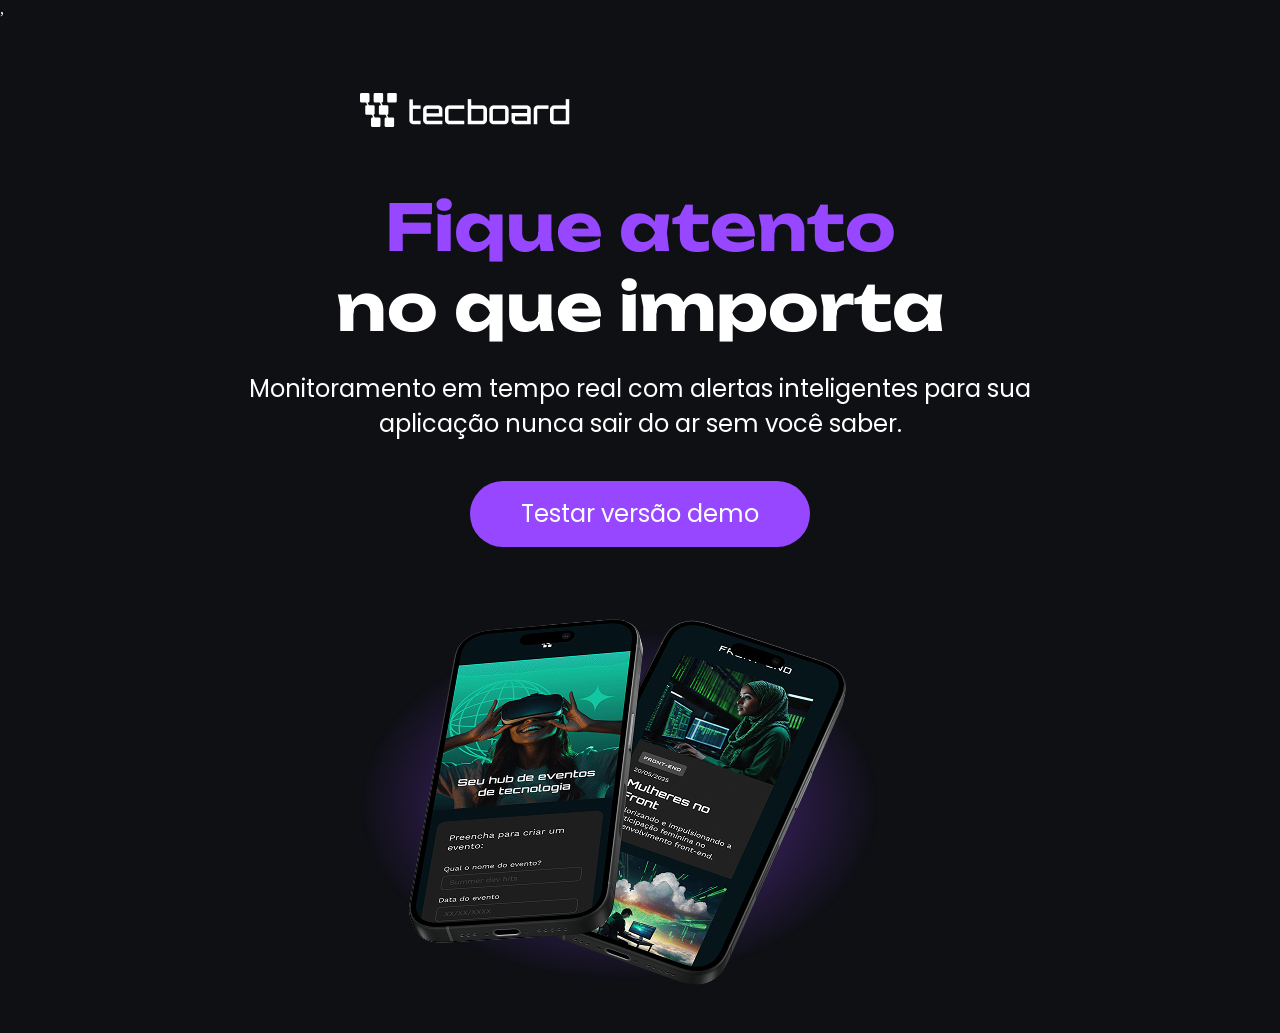
==== index.html @ 9979970d "modification of title" ====
<!DOCTYPE html>
<html lang="pt-br">
<head>
    <meta charset="UTF-8">
    <meta name="viewport" content="width=device-width, initial-scale=1.0">
    <link rel="icon" href="favicon-tecboard-roxo.svg" type="image/svg+xml">
    <link rel="stylesheet" href="css/style.css"> 
    <title>Tecboard</title>
</head>
<body>
    ,<header>
        <img src="Logo-tecboard-branca.png" alt="Logo tecboard na cor branca">
    </header>
    

    <main>
        <section>
            <h1 ><span>Fique atento  </span> <br> no que importa</h1>
            <p >Monitoramento em tempo real com alertas inteligentes para sua aplicação nunca sair do ar sem você saber.</p>
            <a href="#">Testar versão demo</a>
            <img src="celularessobrepostos-desktop.png" alt="Dois celulares pretos sobrepostos com uma sombra roxa sob eles">
        </section>
    </main>
</body>
</html>
---- css/style.css ----
@font-face {
    font-family: "Unbounded";
    src: url("../fontes/Unbounded-Bold.ttf")
    format("truetype");
    font-weight: 700;
    font-style: normal;
    font-display: swap;
}

@font-face {
    font-family: "Poppins";
    src: url("../fontes/Poppins-Regular.ttf")
    format("truetype");
    font-weight: 400;
    font-style: normal;
    font-display: swap;
}


* {
    margin: 0;
    padding: 0;
}

body {
    background-color: #0E1014;
    color: #FFFFFF;
}

header img { 
    display: block;
    margin: 75px 0 0 360px;

}

h1 {
    font-size: 64px;
    font-family: "Unbounded", sans-serif;
    text-align: center;
    margin-top: 60px;
    
}

p {
    font-family: "Poppins", sans-serif;
    font-size: 24px;
    text-align: center;
    width: 792px;
    margin: 24px auto 0;
    
}
h1 span {
    color: #9747FF;
    
}


a {
    color: #FFFFFF;
    font-family: "Poppins", sans-serif;
    font-size: 24px;
    text-decoration: none;
    background-color: #9747FF;
    display: block;
    width: 340px;
    height: 66px;
    line-height: 66px;
    text-align: center;
    border-radius: 36px;
    margin: 40px auto; 
}

a:hover {
    background-color: #8233E8;
}


section img {
    display: block;
    width: 792px;
    height: 446px;
    margin: 0 auto;
}


@media(max-width: 768px) {

    header img {
        margin: 65px 0 0 60px;
    }

    p {
        width: 648px;
    }

}

@media(max-width: 375px) {

    header img {
        margin: 32px 0 0 16px;
    }


    h1 {
        font-size: 40px;
    }

    p {
        font-size: 20px;
        width: 341px;
        height: 120px;
    }

    a {
        font-size: 20px;
        width: 251px;
        height: 68px;
    }

    section img {
        width: 341px;
        height: 230px;
    }
}
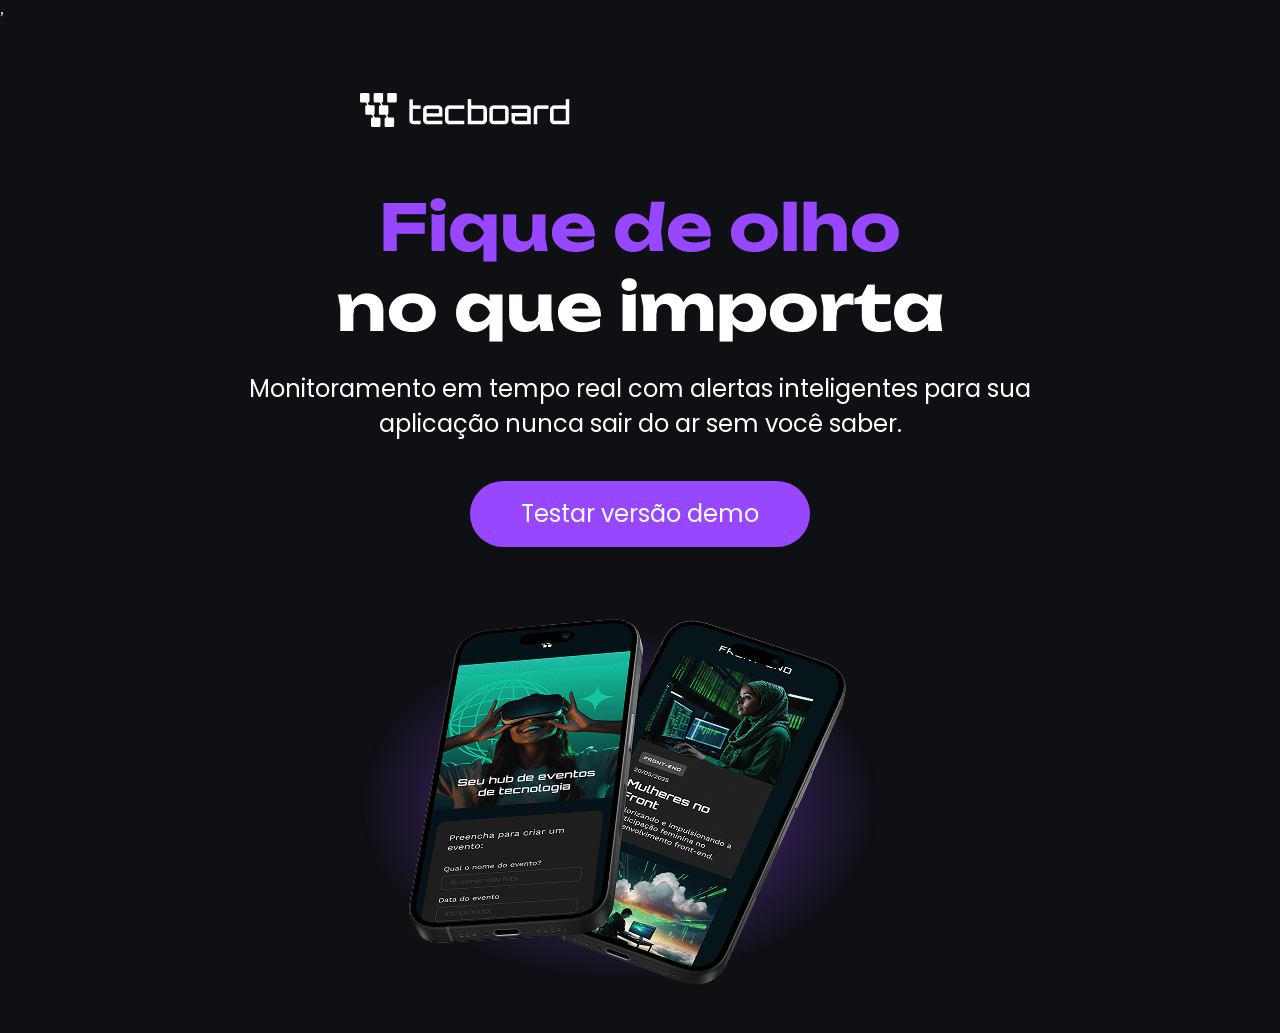
==== commit d058ee0b: "redoing the function" ====
--- a/index.html
+++ b/index.html
@@ -15,7 +15,7 @@
 
     <main>
         <section>
-            <h1 ><span>Fique atento  </span> <br> no que importa</h1>
+            <h1 ><span>Fique de olho </span> <br> no que importa</h1>
             <p >Monitoramento em tempo real com alertas inteligentes para sua aplicação nunca sair do ar sem você saber.</p>
             <a href="#">Testar versão demo</a>
             <img src="celularessobrepostos-desktop.png" alt="Dois celulares pretos sobrepostos com uma sombra roxa sob eles">
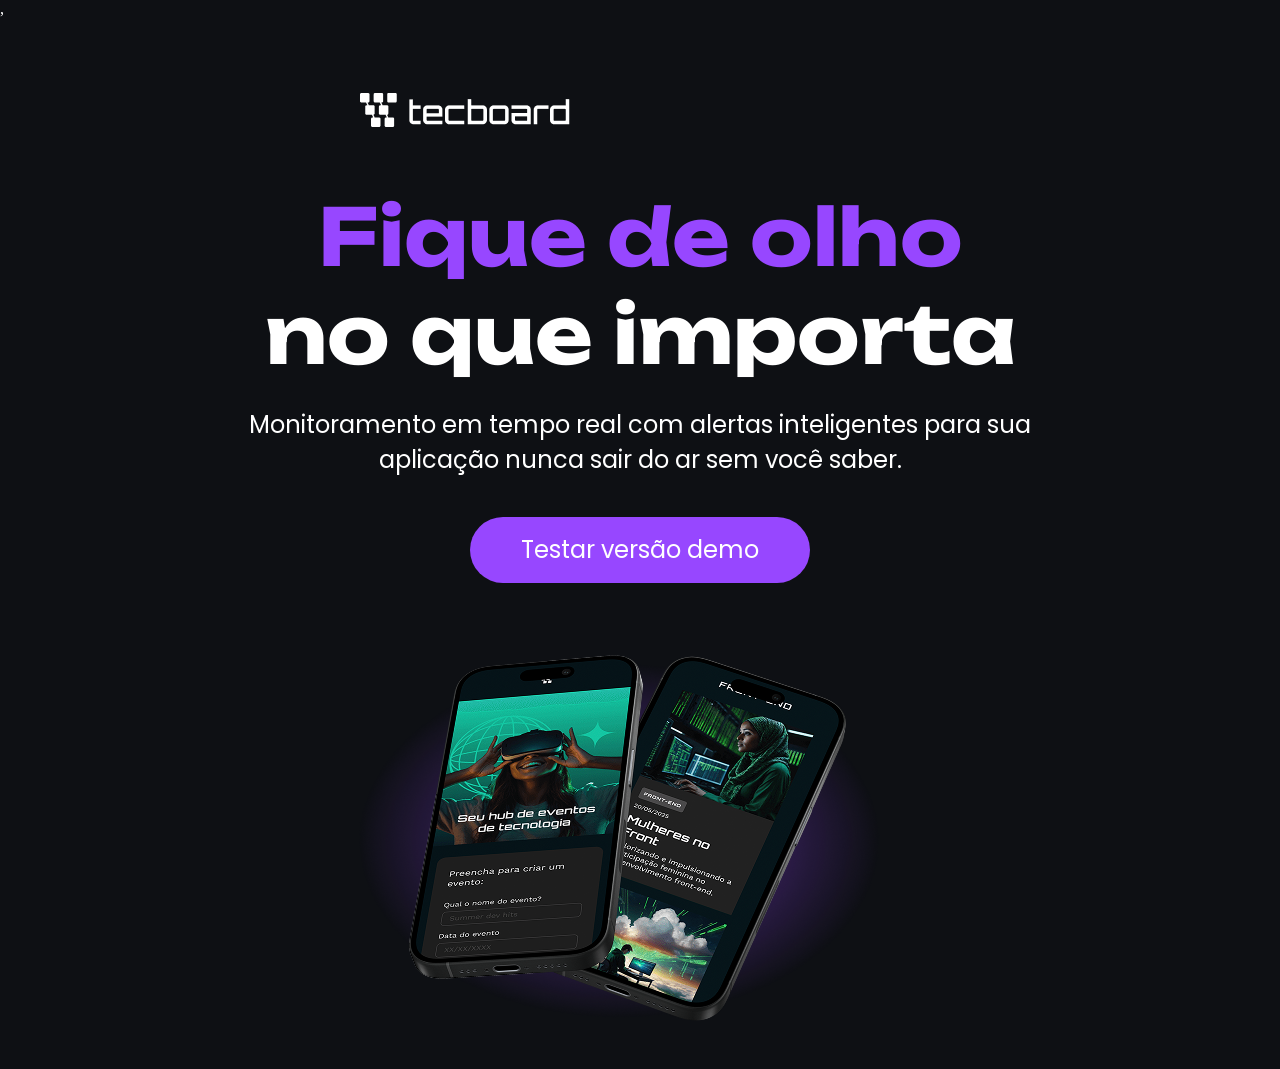
==== commit d8f8c102: "Adiciona meta-description" ====
--- a/index.html
+++ b/index.html
@@ -3,6 +3,7 @@
 <head>
     <meta charset="UTF-8">
     <meta name="viewport" content="width=device-width, initial-scale=1.0">
+    <meta name="description" content="Tecboard App - monitore suas aplicações em tempo real, para que elas nunca saiam do ar sem você saber">
     <link rel="icon" href="favicon-tecboard-roxo.svg" type="image/svg+xml">
     <link rel="stylesheet" href="css/style.css"> 
     <title>Tecboard</title>
--- a/css/style.css
+++ b/css/style.css
@@ -34,7 +34,7 @@
 }
 
 h1 {
-    font-size: 64px;
+    font-size: 79px;
     font-family: "Unbounded", sans-serif;
     text-align: center;
     margin-top: 60px;
